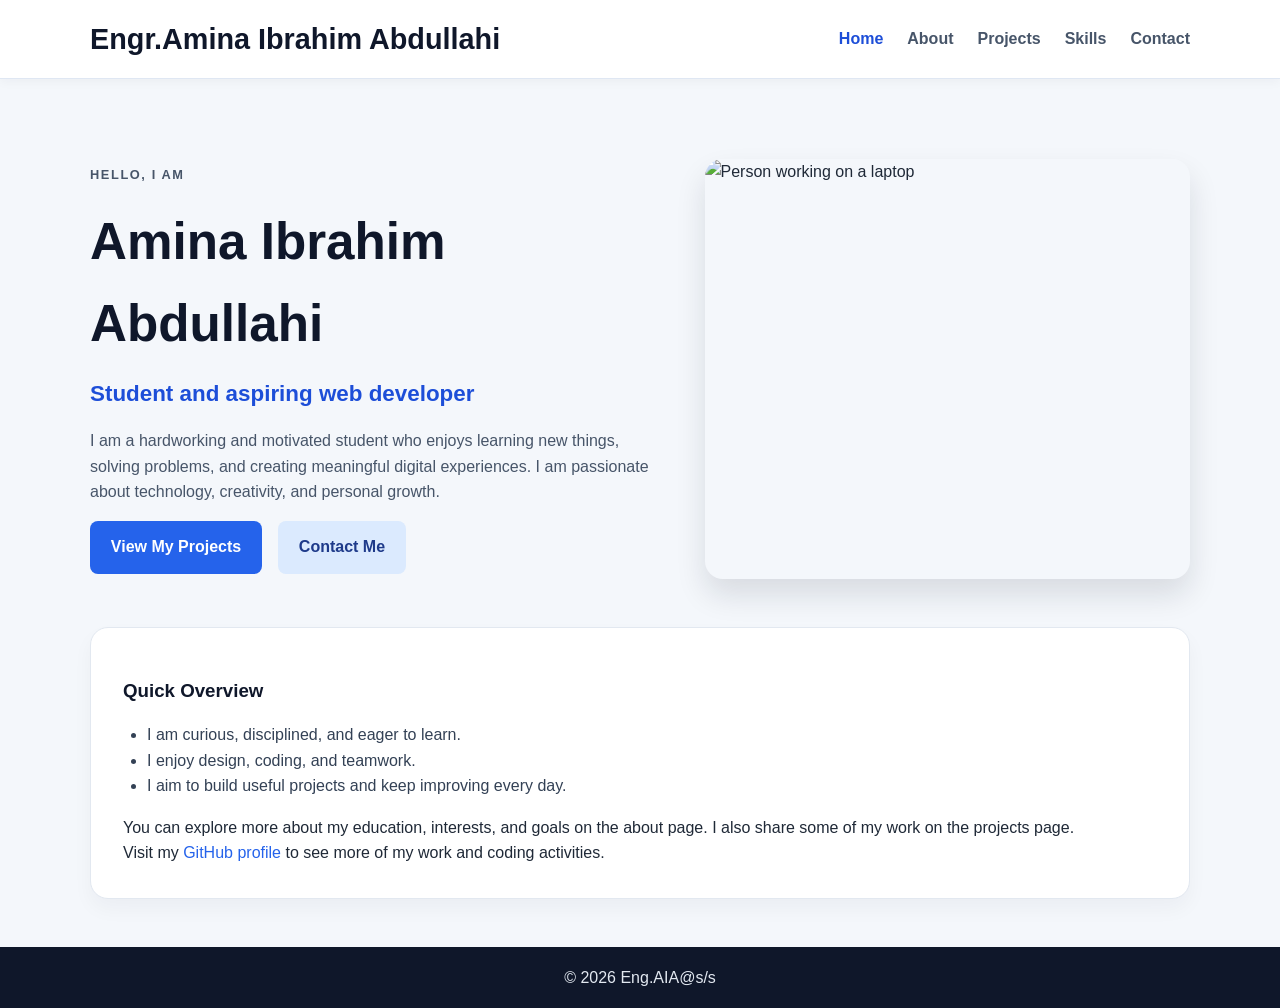
==== index.html @ 9c28a43a "Rename inedx.html to index.html" ====
<!DOCTYPE html>
<html lang="en">
<head>
  <meta charset="UTF-8">
  <meta name="viewport" content="width=device-width, initial-scale=1.0">
  <title>Home | My Portfolio</title>
  <link rel="stylesheet" href="style.css">
</head>
<body>
  <header>
    <nav class="navbar container">
      <div class="logo">Engr.Amina Ibrahim Abdullahi</div>
      <ul class="nav-links">
        <li><a href="inedx.html" class="active">Home</a></li>
        <li><a href="about.html">About</a></li>
        <li><a href="portfolio.html">Projects</a></li>
        <li><a href="skills.html">Skills</a></li>
        <li><a href="contact.html">Contact</a></li>
      </ul>
    </nav>
  </header>

  <main class="container main-page">
    <section class="hero">
      <div class="hero-text">
        <p class="tag">Hello, I am</p>
        <h1>Amina Ibrahim Abdullahi</h1>
        <h2>Student and aspiring web developer</h2>
        <p>
          I am a hardworking and motivated student who enjoys learning new things, solving problems,
          and creating meaningful digital experiences. I am passionate about technology, creativity,
          and personal growth.
        </p>
        <div class="hero-actions">
          <a class="btn btn-primary" href="portfolio.html">View My Projects</a>
          <a class="btn btn-secondary" href="contact.html">Contact Me</a>
        </div>
      </div>

      <div class="hero-image">
        <img src="c:\Users\LENOVO\Pictures\efecf7c0-48db-4a81-be05-340a49e248de_4_watermark.jpeg" alt="Person working on a laptop">
      </div>
    </section>

    <section class="info-section">
      <h3>Quick Overview</h3>
      <ul class="feature-list">
        <li>I am curious, disciplined, and eager to learn.</li>
        <li>I enjoy design, coding, and teamwork.</li>
        <li>I aim to build useful projects and keep improving every day.</li>
      </ul>
      <p>
        You can explore more about my education, interests, and goals on the about page.
        I also share some of my work on the projects page.
      </p>
      <p>
        Visit my <a href="https://github.com/" target="_blank" rel="noreferrer">GitHub profile</a>
        to see more of my work and coding activities.
      </p>
    </section>
  </main>

  <footer>
    <p>&copy; 2026 Eng.AIA@s/s</p>
  </footer>
</body>
</html>
---- style.css ----
*
 {
  box-sizing: border-box;
  margin: 0;
  padding: 0;
}

body {
  font-family: Arial, Helvetica, sans-serif;
  line-height: 1.6;
  background: #f4f7fb;
  color: #1f2937;
}

img {
  width: 100%;
  display: block;
}

a {
  color: #2563eb;
  text-decoration: none;
}

.container {
  width: min(1100px, 90%);
  margin: 0 auto;
}

header {
  background: #ffffff;
  border-bottom: 1px solid #dfe7f3;
  box-shadow: 0 3px 10px rgba(15, 23, 42, 0.04);
}

.navbar {
  display: flex;
  justify-content: space-between;
  align-items: center;
  padding: 1rem 0;
}

.logo {
  font-size: 1.8rem;
  font-weight: 700;
  color: #0f172a;
}

.nav-links {
  list-style: none;
  display: flex;
  gap: 1.5rem;
  flex-wrap: wrap;
}

.nav-links a {
  color: #475569;
  font-weight: 600;
}

.nav-links a:hover,
.nav-links a.active {
  color: #1d4ed8;
}

.main-page {
  padding: 3rem 0;
}

.hero {
  display: grid;
  grid-template-columns: 1.2fr 1fr;
  align-items: center;
  gap: 2rem;
  padding: 2rem 0 3rem;
}

.tag {
  font-size: 0.8rem;
  text-transform: uppercase;
  letter-spacing: 0.1rem;
  color: #2563eb;
  font-weight: 700;
  margin-bottom: 0.5rem;
}

.hero h1,
.content-box h1 {
  font-size: clamp(2.2rem, 4vw, 3.5rem);
  margin-bottom: 0.7rem;
  color: #0f172a;
}

.hero h2 {
  font-size: 1.4rem;
  color: #1d4ed8;
  margin-bottom: 1rem;
}

.hero p,
.content-box p,
.project-card p {
  color: #475569;
  margin-bottom: 1rem;
}

.hero-actions {
  display: flex;
  gap: 1rem;
  flex-wrap: wrap;
  margin-top: 1rem;
}

.btn {
  display: inline-block;
  padding: 0.85rem 1.3rem;
  border-radius: 8px;
  font-weight: 700;
  transition: 0.2s ease;
}

.btn:hover {
  opacity: 0.9;
}

.btn-primary {
  background: #2563eb;
  color: #fff;
}

.btn-secondary {
  background: #dbeafe;
  color: #1e3a8a;
}

.hero-image img {
  height: 420px;
  object-fit: cover;
  border-radius: 18px;
  box-shadow: 0 16px 30px rgba(15, 23, 42, 0.12);
}

.info-section,
.content-box {
  background: #fff;
  border: 1px solid #e2e8f0;
  border-radius: 18px;
  padding: 2rem;
  box-shadow: 0 10px 20px rgba(15, 23, 42, 0.04);
}

.info-section h3,
.content-box h2 {
  margin: 1rem 0 0.7rem;
  color: #0f172a;
}

.feature-list {
  list-style: disc;
  margin: 1rem 0 1rem 1.5rem;
  color: #334155;
}

.project-grid {
  display: grid;
  grid-template-columns: repeat(2, minmax(0, 1fr));
  gap: 1.2rem;
  margin: 1.5rem 0;
}

.project-card {
  background: #f8fafc;
  border: 1px solid #e2e8f0;
  border-radius: 14px;
  padding: 1.4rem;
}

.project-card h3 {
  margin-bottom: 0.5rem;
  color: #1d4ed8;
}

.contact-form {
  display: grid;
  gap: 0.8rem;
  margin-top: 1rem;
}

.contact-form label {
  font-weight: 700;
  color: #0f172a;
}

.contact-form input,
.contact-form textarea {
  width: 100%;
  padding: 0.8rem 1rem;
  border: 1px solid #cbd5e1;
  border-radius: 10px;
  font: inherit;
}

.contact-form button {
  width: fit-content;
  padding: 0.9rem 1.5rem;
  border: none;
  border-radius: 10px;
  background: #2563eb;
  color: white;
  font-weight: 700;
  cursor: pointer;
}

footer {
  background: #0f172a;
  color: #e2e8f0;
  text-align: center;
  padding: 1.1rem;
}

.skill-box {
  margin-top: 1rem;
}

.skill-label {
  display: flex;
  justify-content: space-between;
  margin-bottom: 0.5rem;
  font-weight: 700;
  color: #1f2937;
}

.progress {
  width: 100%;
  height: 14px;
  background: #e2e8f0;
  border-radius: 999px;
  overflow: hidden;
}

.progress span {
  display: block;
  height: 100%;
  border-radius: 999px;
  background: linear-gradient(90deg, #2563eb, #60a5fa);
}

@media (max-width: 768px) {
  .navbar {
    flex-direction: column;
    gap: 0.8rem;
  }

  .hero,
  .project-grid {
    grid-template-columns: 1fr;
  }

  .nav-links {
    justify-content: center;
  }
}
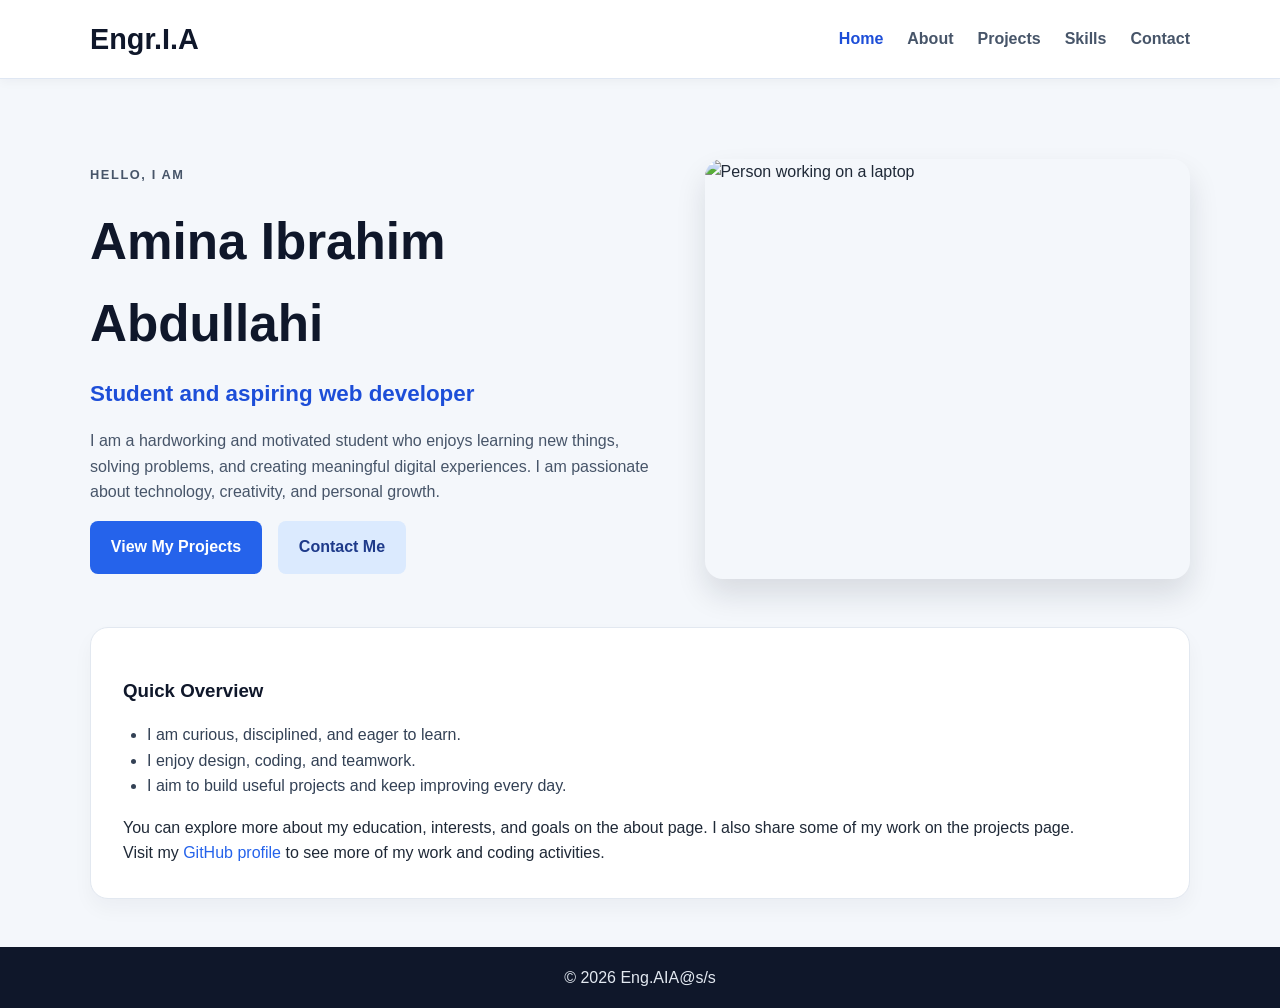
==== commit d22ea42f: "Update index.html" ====
--- a/index.html
+++ b/index.html
@@ -9,7 +9,7 @@
 <body>
   <header>
     <nav class="navbar container">
-      <div class="logo">Engr.Amina Ibrahim Abdullahi</div>
+      <div class="logo">Engr.I.A</div>
       <ul class="nav-links">
         <li><a href="inedx.html" class="active">Home</a></li>
         <li><a href="about.html">About</a></li>
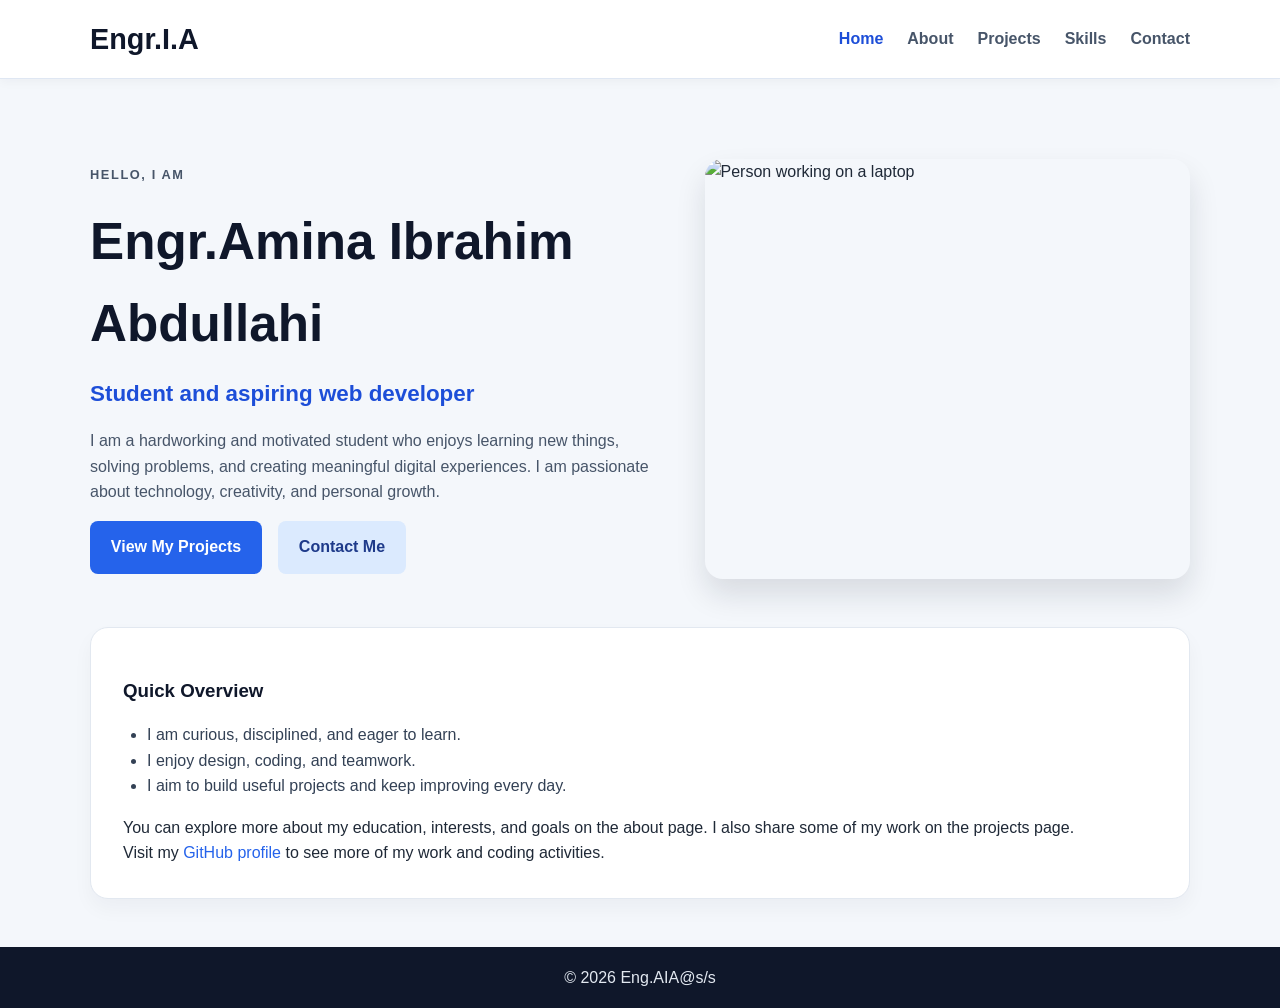
==== commit 3009aae8: "Fix HTML structure and update header name" ====
--- a/index.html
+++ b/index.html
@@ -24,7 +24,7 @@
     <section class="hero">
       <div class="hero-text">
         <p class="tag">Hello, I am</p>
-        <h1>Amina Ibrahim Abdullahi</h1>
+        <h1>Engr.Amina Ibrahim Abdullahi</h1>
         <h2>Student and aspiring web developer</h2>
         <p>
           I am a hardworking and motivated student who enjoys learning new things, solving problems,
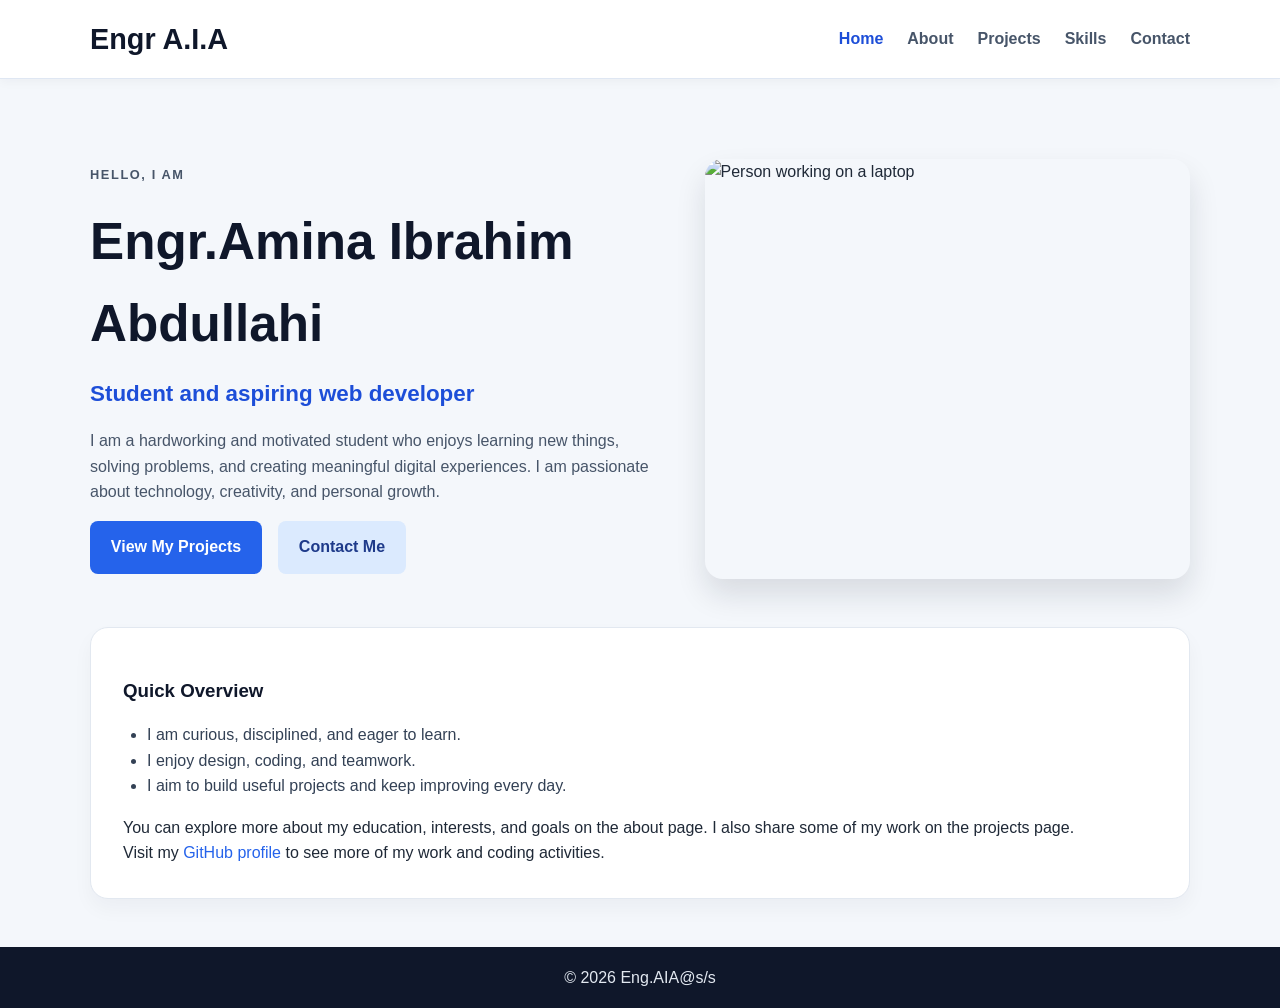
==== commit b90db41a: "Fix HTML formatting and update logo name" ====
--- a/index.html
+++ b/index.html
@@ -9,7 +9,7 @@
 <body>
   <header>
     <nav class="navbar container">
-      <div class="logo">Engr.I.A</div>
+      <div class="logo">Engr A.I.A</div>
       <ul class="nav-links">
         <li><a href="inedx.html" class="active">Home</a></li>
         <li><a href="about.html">About</a></li>
